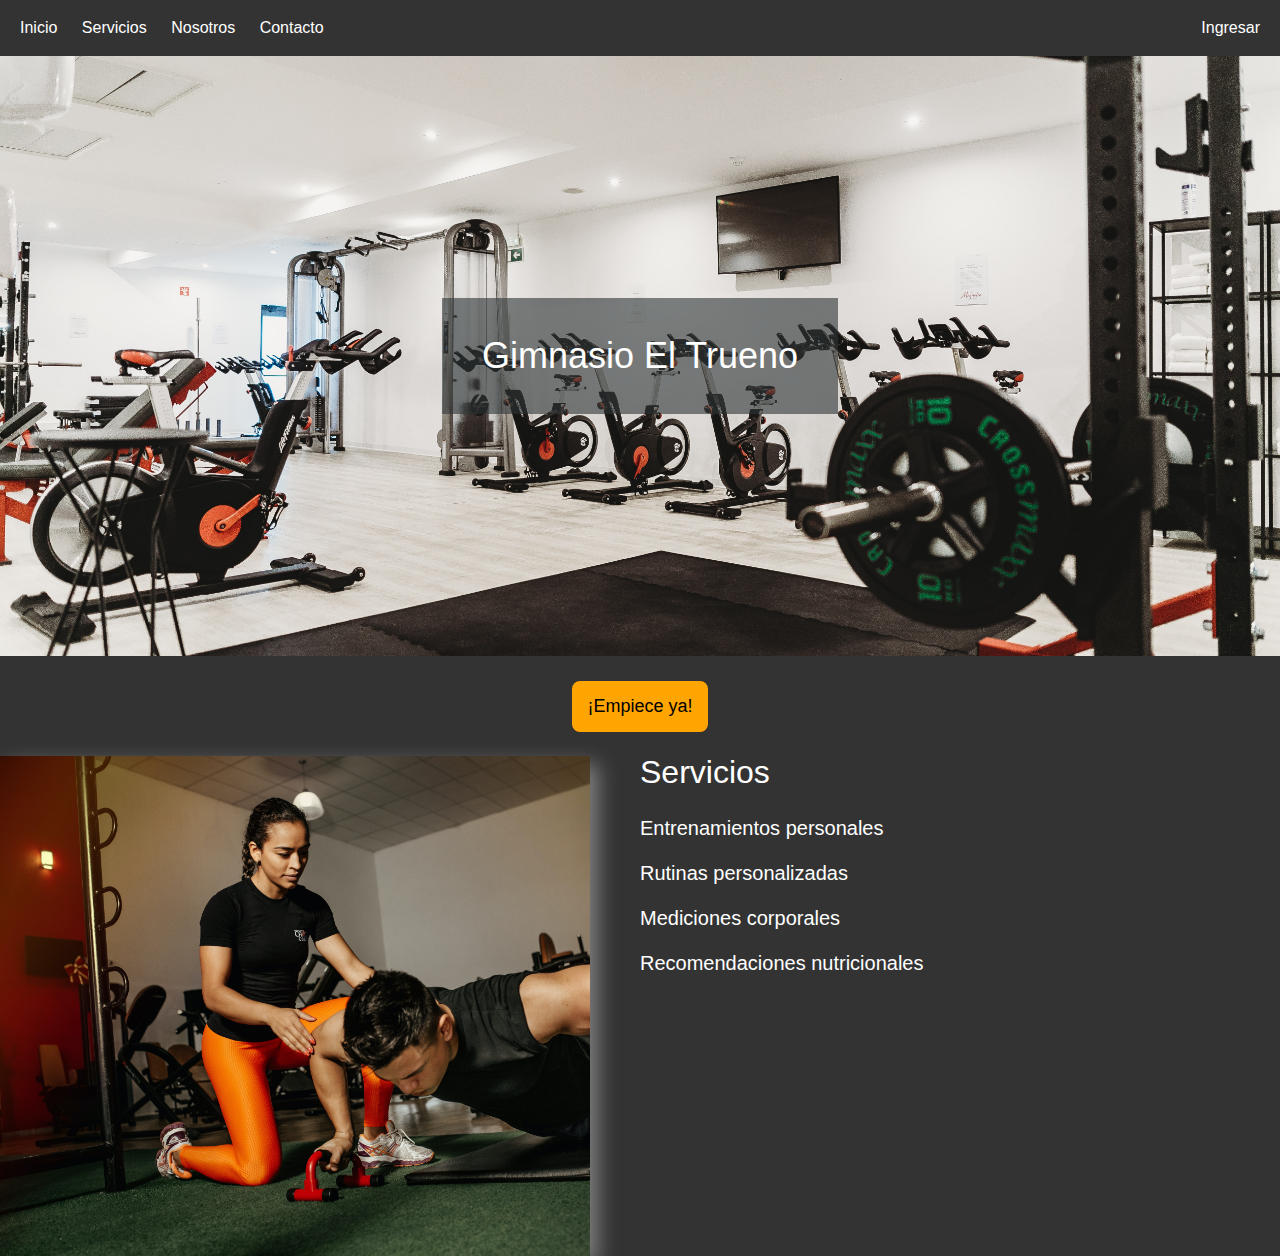
==== index.html @ 9608fbae "Commit inicial" ====
<!DOCTYPE html>
<html lang="es">

<head>
    <meta charset="UTF-8">
    <meta name="viewport" content="width=device-width, initial-scale=1.0">
    <title>Inicio - Gimnasio</title>
    <link rel="stylesheet" href="css/reset.css">
    <link rel="stylesheet" href="css/general.css">
    <link rel="stylesheet" href="css/index.css">
</head>

<body>
    <header class="header-principal">
        <nav>
            <div class="flotar-izq">
                <a href="#">Inicio</a>
                <a href="#">Servicios</a>
                <a href="#">Nosotros</a>
                <a href="#">Contacto</a>
            </div>

            <div class="flotar-der">
                <a href="#">Ingresar</a>
            </div>

        </nav>
    </header>

    <main>
        <section class="banner">
            <h1>Gimnasio El Trueno</h1>
        </section>
        <section class="separador">
            <button type="button" class="btn">¡Empiece ya!</button>
        </section>
        <section class="servicios">
            <div class="imagen">

            </div>
            <div class="info">
                <h2>Servicios</h2>
                <ul>
                    <li>Entrenamientos personales</li>
                    <li>Rutinas personalizadas</li>
                    <li>Mediciones corporales</li>
                    <li>Recomendaciones nutricionales</li>
                </ul>
            </div>
        </section>
    </main>

</body>

</html>
---- css/general.css ----
html {
    font-family: arial;
    font-size: 16px;
}

.flotar-izq {
    float: left;
}

.flotar-der {
    float: right;
}

.btn {
    background: #ffa502;
    border: #333 solid 2px;
    border-radius: 10px;
    font-size: 18px;
    padding: 15px;
}

.error {
    border: 2px solid #B53471;
}

.ocultar {
    display: none;
}


/* Inicio: estilos header principal */

.header-principal {
    background: #333;
    padding: 20px;
}

.header-principal nav {
    display: flow-root;
}

.header-principal nav .flotar-izq a {
    margin-right: 20px;
}

.header-principal nav div a {
    color: #fff;
    text-decoration: none;
}

.header-principal nav a:hover {
    color: #fa983a;
    transition: 2s;
}
---- css/index.css ----
/* Inicio: estilos banner */

.banner {
    background-image: url('../img/banner.jpg');
    background-size: cover;
    background-position: center;
    min-height: 600px;
    /* Alineación con flex */
    display: flex;
    align-items: center;
    justify-content: center;
}

.banner h1 {
    background: rgba(45, 52, 54, 0.6);
    color: #fff;
    font-size: 36px;
    padding: 40px;
    text-align: center;
    /* transform: translateY(-40px); */
}


/* Estilos section de separación */

.separador {
    background: #333;
    display: flex;
    align-items: center;
    justify-content: center;
    height: 100px;
}


/* Sección servicios */

.servicios {
    display: flex;
    min-height: 500px;
}

.servicios .imagen {
    background-image: url('../img/servicios.jpg');
    background-size: cover;
    width: 50%;
    filter: drop-shadow(8px 8px 10px gray);
}

.servicios .info {
    background: #333;
    color: #fff;
    padding: 0px 50px 0px 50px;
    width: 50%;
}

.servicios .info h2 {
    font-size: 32px;
    margin: 0 0 30px 0;
}

.servicios .info ul li {
    font-size: 20px;
    margin: 0 0 25px 0;
}
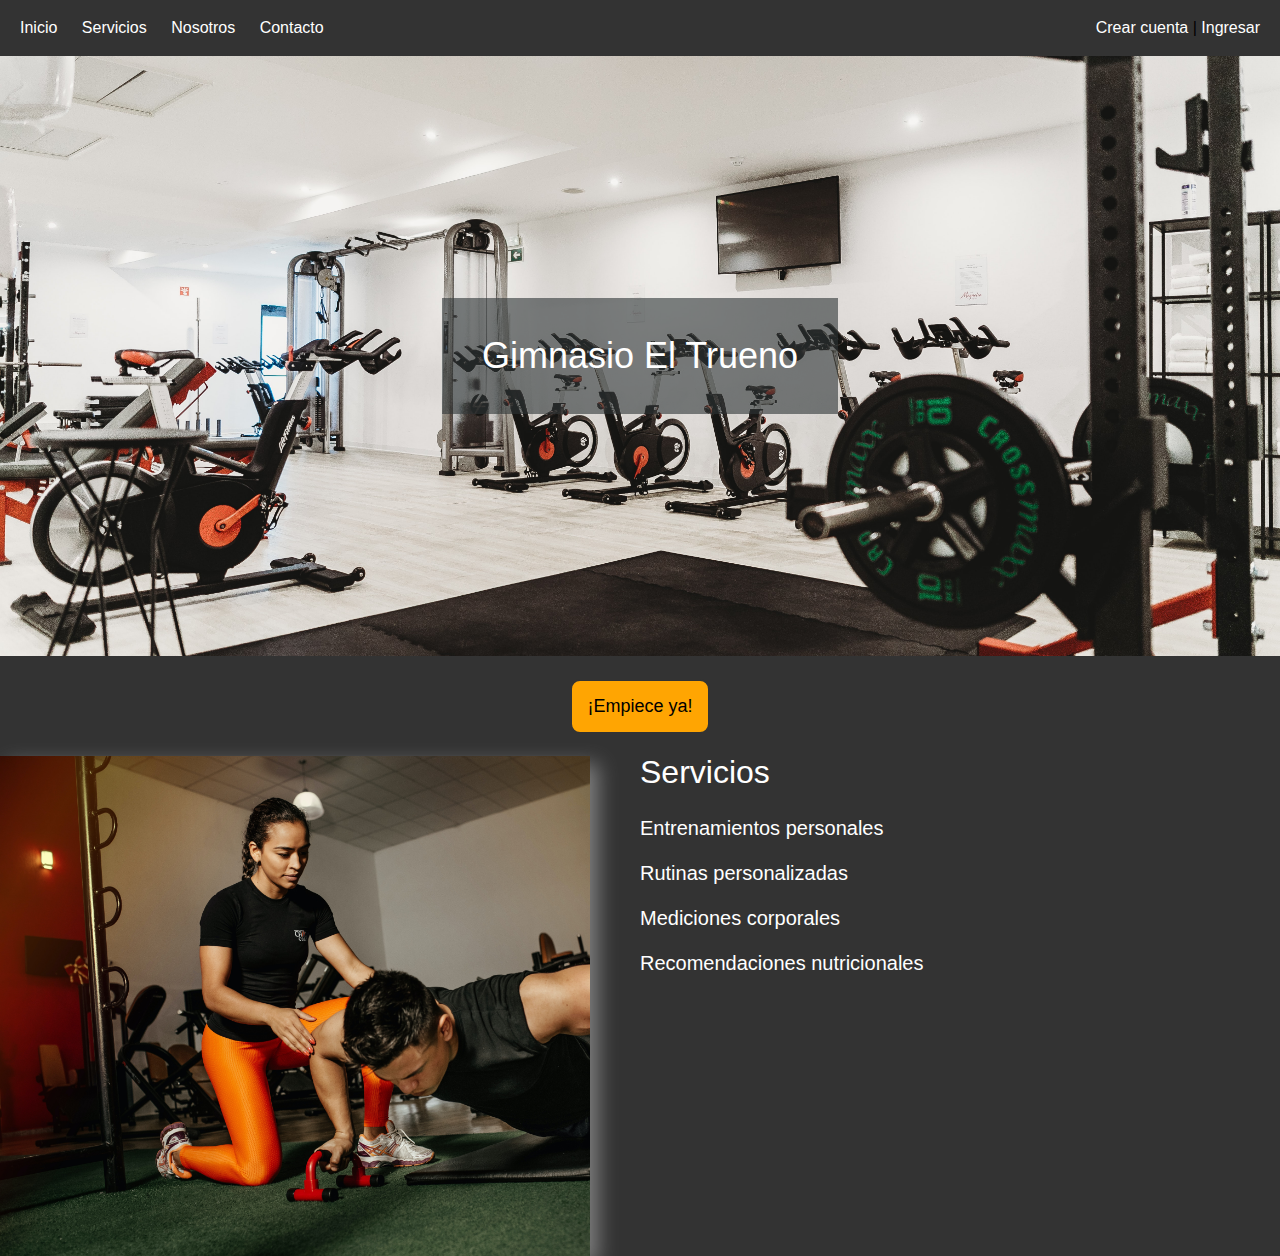
==== commit b8a1559d: "Ajustes de inicio de sesión" ====
--- a/index.html
+++ b/index.html
@@ -21,7 +21,9 @@
             </div>
 
             <div class="flotar-der">
-                <a href="#">Ingresar</a>
+                <a href="crear-cuenta.html">Crear cuenta</a>
+                <span> | </span>
+                <a href="inicio-sesion.html">Ingresar</a>
             </div>
 
         </nav>
--- a/css/general.css
+++ b/css/general.css
@@ -51,4 +51,8 @@
 .header-principal nav a:hover {
     color: #fa983a;
     transition: 2s;
+}
+
+.header-principal nav div .active {
+    color: #fa983a;
 }